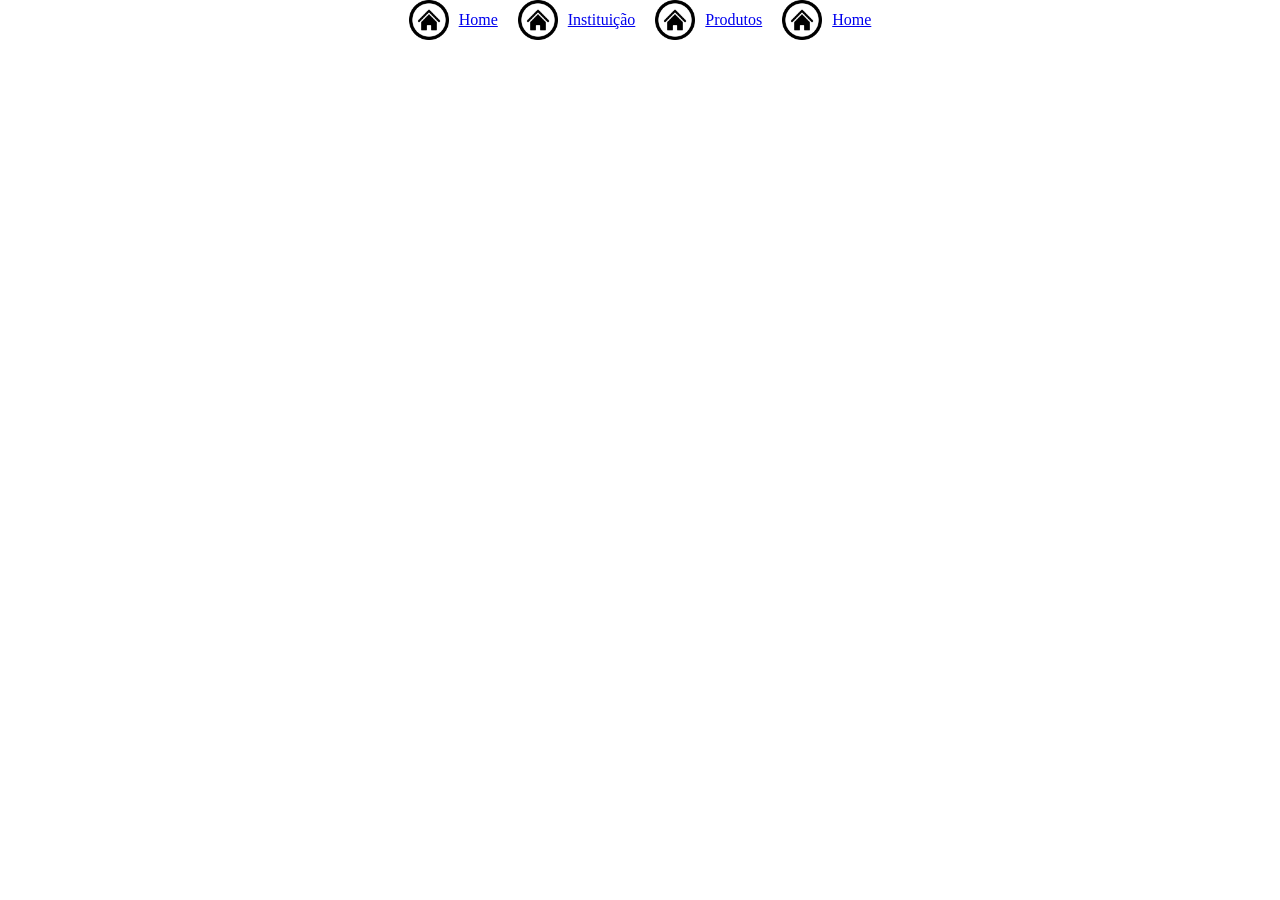
==== Home/index.html @ 7919960e "Add files via upload" ====
<!DOCTYPE html>
<html lang="en">
<head>
    <meta charset="UTF-8">
    <meta name="viewport" content="width=device-width, initial-scale=1.0">
    <link rel="stylesheet" href="style.css">
    <title>Site institucional</title>
</head>
<body>
    <nav>
        <a href="../Home/index.html" class="nav-iten">
            <img src="../assets/icons/botao-home.png" alt="Home" class="icone-nav">
            <p>Home</p>
        </a>
         <a href="../Home/index.html" class="nav-iten">
            <img src="../assets/icons/botao-home.png" alt="Home" class="icone-nav">
            <p>Instituição</p>
        </a>
         <a href="../Home/index.html" class="nav-iten">
            <img src="../assets/icons/botao-home.png" alt="Home" class="icone-nav">
            <p>Produtos</p>
        </a>
         <a href="../Home/index.html" class="nav-iten">
            <img src="../assets/icons/botao-home.png" alt="Home" class="icone-nav">
            <p>Home</p>
        </a>
        
    </nav>
</body>
</html>
---- Home/style.css ----
*{
    padding: 0;
    margin: 0;
    box-sizing: border-box;
}
nav{
    display: flex;
    justify-content: center;
    gap: 20px;
}
.nav-iten{
    display: flex;
    align-items: center;
    justify-content: center;
    gap: 10px;
}
.icone-nav{
    display: flex;
    width: auto;
    height: 40px;
}
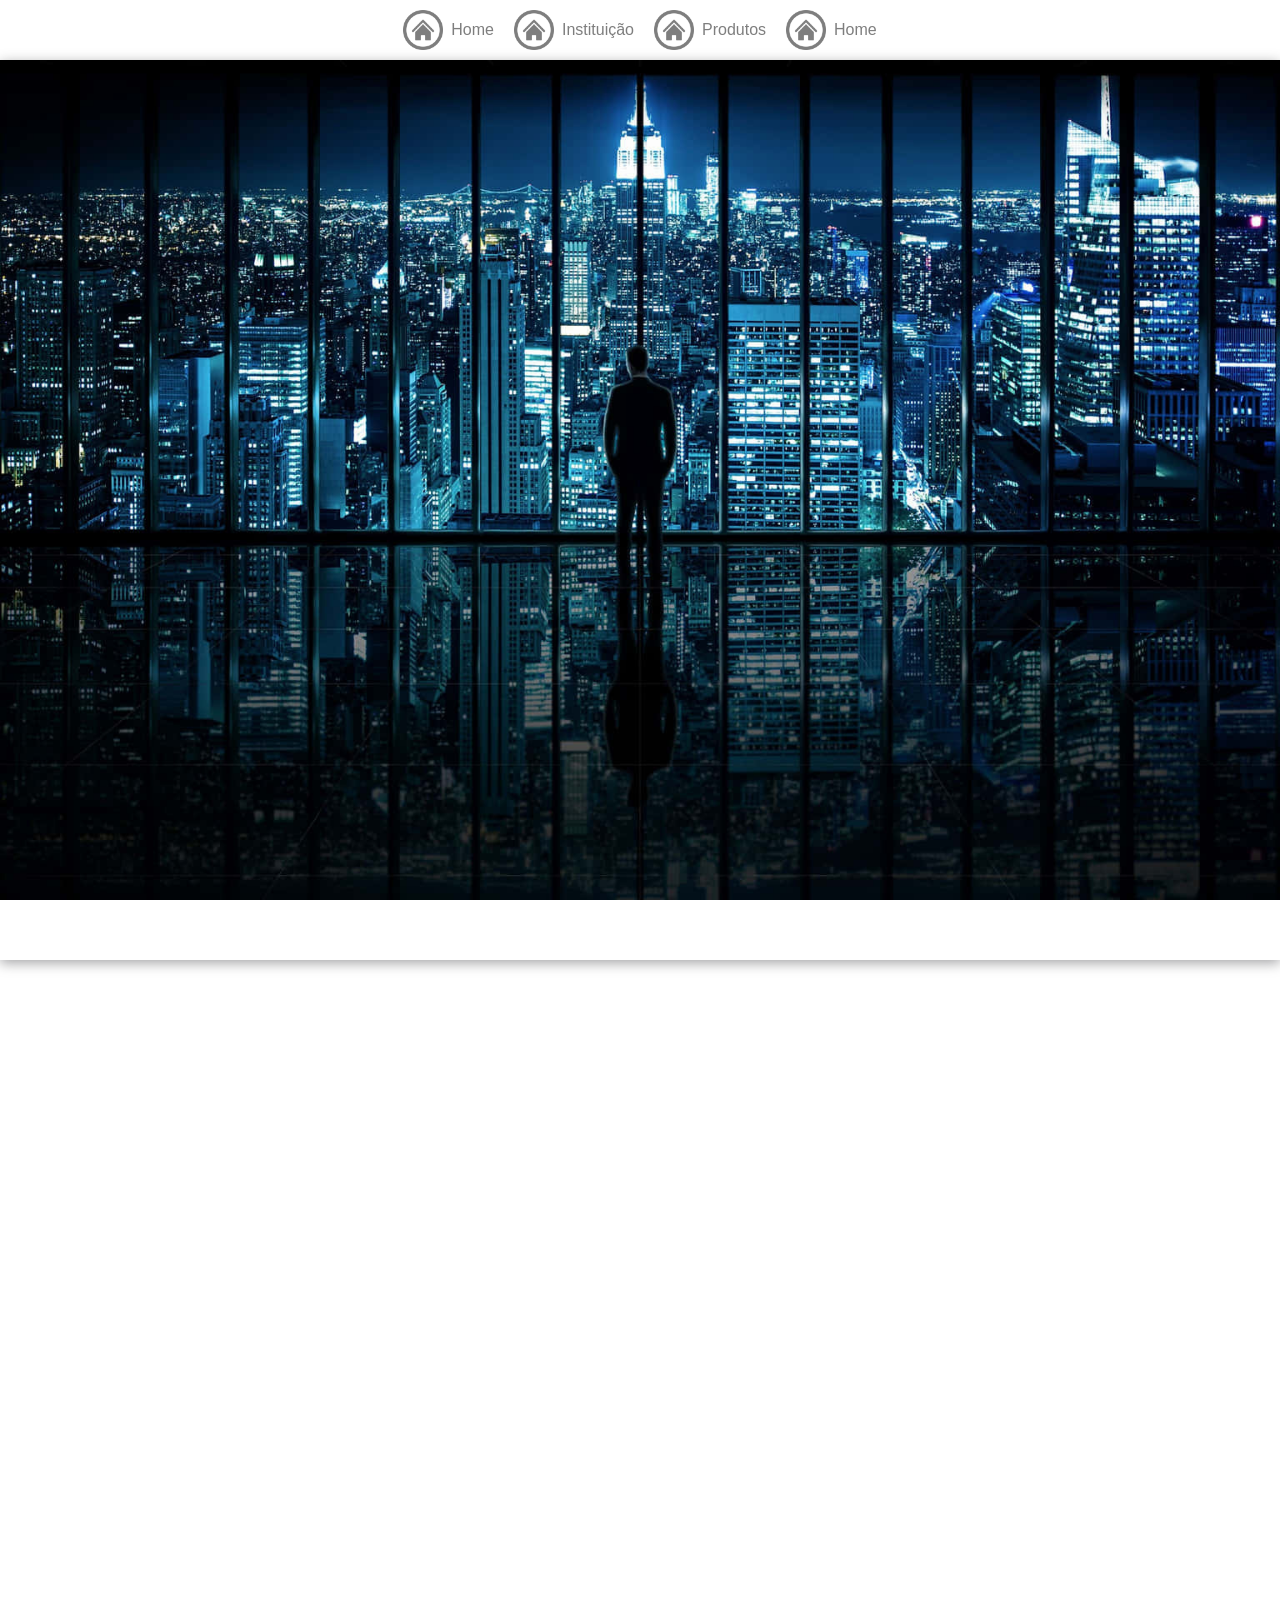
==== commit 65fd864b: "lucas" ====
--- a/Home/index.html
+++ b/Home/index.html
@@ -26,5 +26,13 @@
         </a>
         
     </nav>
+
+    <section class="s1">
+
+    </section>
+
+    <section class="s2">
+       
+    </section>
 </body>
 </html>
--- a/Home/style.css
+++ b/Home/style.css
@@ -7,15 +7,44 @@
     display: flex;
     justify-content: center;
     gap: 20px;
+    box-shadow: 0px 3px 12px 0px #00000043;
+    padding: 10px ;
 }
 .nav-iten{
     display: flex;
     align-items: center;
     justify-content: center;
     gap: 10px;
+    text-decoration: none;
+    color: black;
+    gap: 8px;
+    opacity: 0.5;
+    transition: all 200ms ease-in-out;
+}
+nav .nav-iten:hover{
+    opacity: 1;
 }
 .icone-nav{
     display: flex;
     width: auto;
     height: 40px;
+}
+
+.nav-iten p{
+    font-size: 16px;
+    font-family: Arial, Helvetica, sans-serif;
+}
+
+.s1{
+    background-image: url(../assets/images/bg.jpg);
+    background-position: center;
+    background-size: cover;
+    background-repeat: no-repeat;
+    height: 100vh;   
+    background-attachment: fixed;
+    box-shadow: 0px 3px 12px #0000085d;
+}
+
+.s2{
+    height: 100vh;   
 }
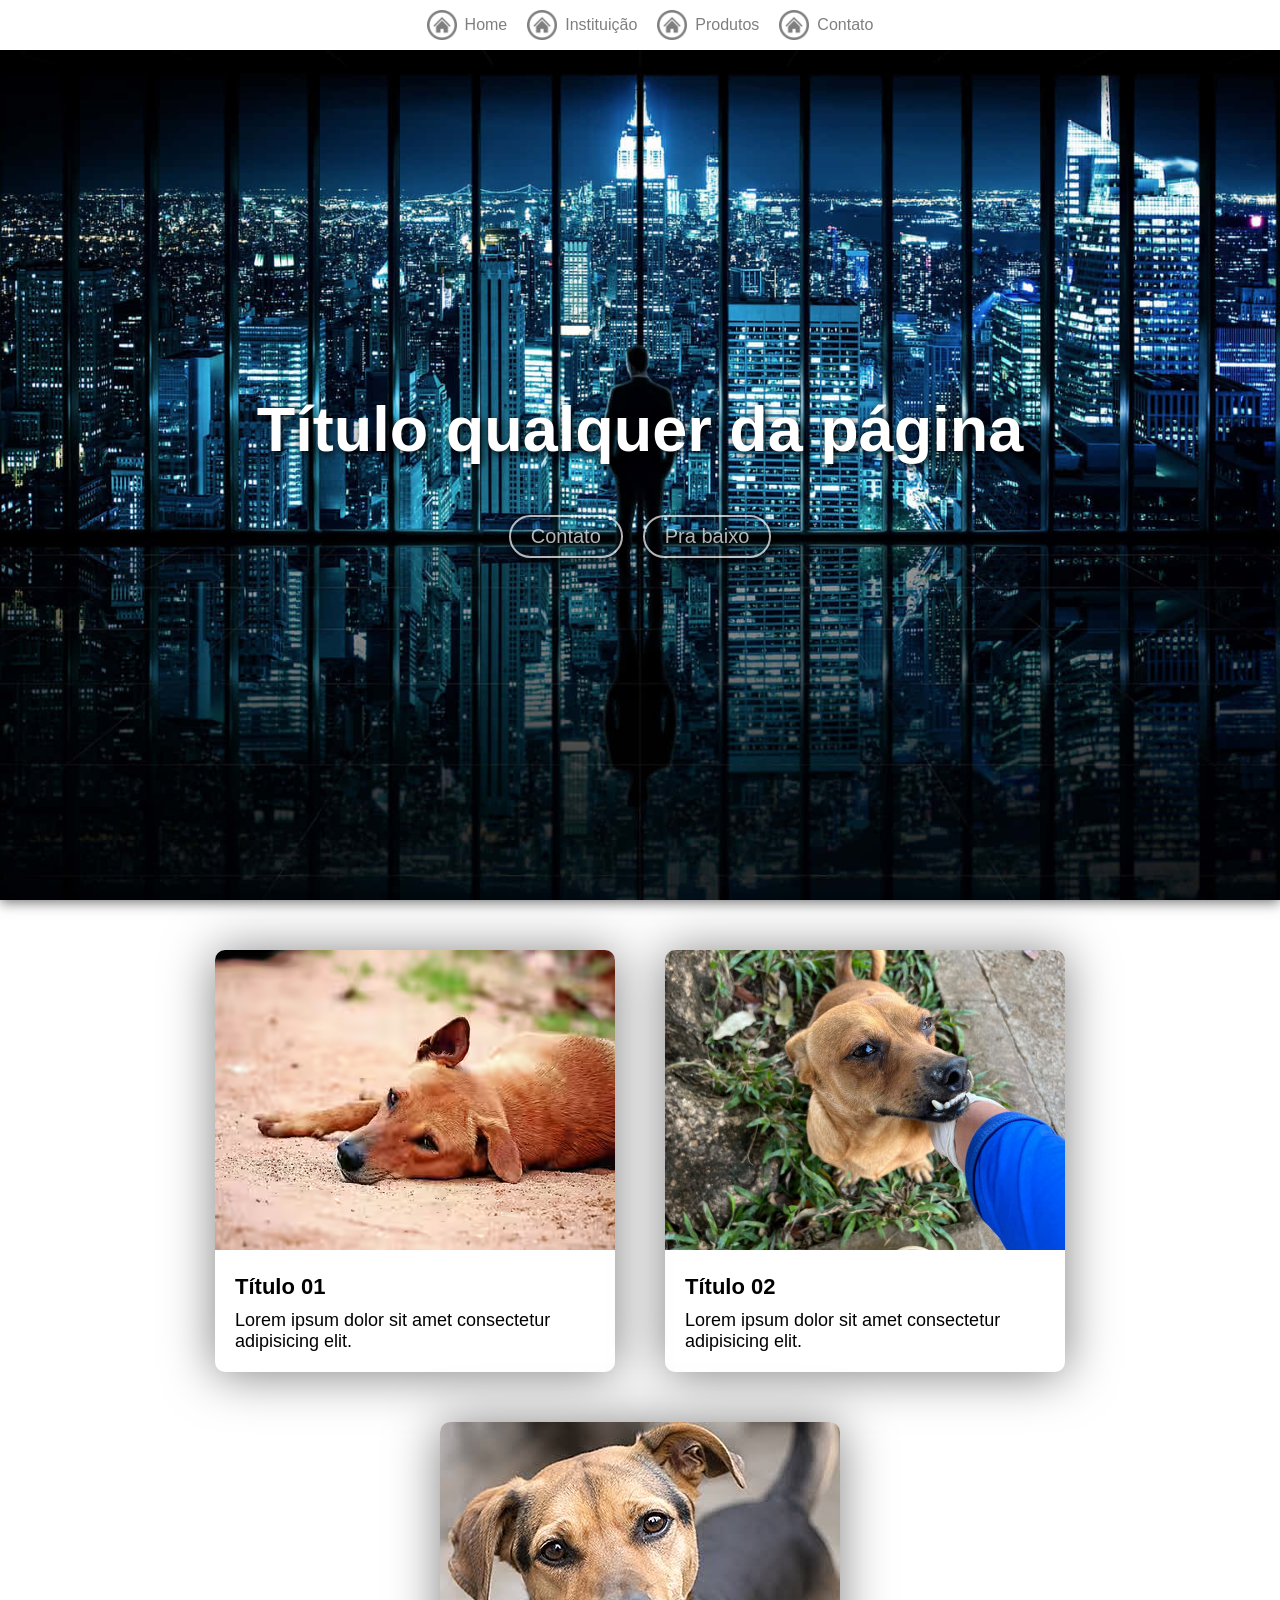
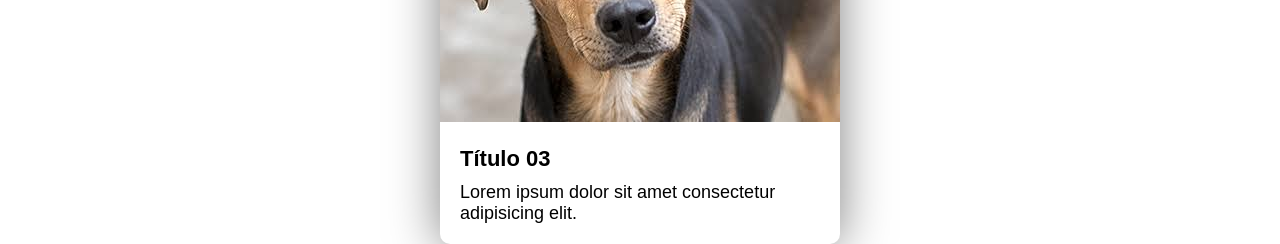
==== commit 4cf51c2b: "Add files via upload" ====
--- a/Home/index.html
+++ b/Home/index.html
@@ -1,38 +1,90 @@
 <!DOCTYPE html>
 <html lang="en">
+
 <head>
     <meta charset="UTF-8">
     <meta name="viewport" content="width=device-width, initial-scale=1.0">
+    <title>Site institucional</title>
     <link rel="stylesheet" href="style.css">
-    <title>Site institucional</title>
 </head>
+
 <body>
     <nav>
-        <a href="../Home/index.html" class="nav-iten">
-            <img src="../assets/icons/botao-home.png" alt="Home" class="icone-nav">
+        <a class="nav-item" href="../Home">
+            <img class="icone-nav" src="../assets/icons/botao-home.png" alt="Home">
             <p>Home</p>
         </a>
-         <a href="../Home/index.html" class="nav-iten">
-            <img src="../assets/icons/botao-home.png" alt="Home" class="icone-nav">
+        <a class="nav-item" href="../Institution">
+            <img class="icone-nav" src="../assets/icons/botao-home.png" alt="Home">
             <p>Instituição</p>
         </a>
-         <a href="../Home/index.html" class="nav-iten">
-            <img src="../assets/icons/botao-home.png" alt="Home" class="icone-nav">
-            <p>Produtos</p>
+        <a class="nav-item" href="../Products">
+            <img class="icone-nav" src="../assets/icons/botao-home.png" alt="Home">
+            <p>
+                Produtos
+            </p>
         </a>
-         <a href="../Home/index.html" class="nav-iten">
-            <img src="../assets/icons/botao-home.png" alt="Home" class="icone-nav">
-            <p>Home</p>
+        <a class="nav-item" href="../Contact">
+            <img class="icone-nav" src="../assets/icons/botao-home.png" alt="Home">
+            <p>Contato</p>
         </a>
-        
     </nav>
 
+    <div id="wrap-open" class="wrap-open" onclick="abrir()">
+        <img src="../assets/icons/menu.png" alt="menu">
+    </div>
+
+    <div id="menu-mobile">
+        <img onclick="fechar()" src="../assets/icons/fechar.png" alt="Fechar">
+        <a href="../Home/">Home</a>
+        <a href="../Institution/">Instituição</a>
+        <a href="../Products/">Produtos</a>
+        <a href="../Contact/">Contato</a>
+    </div>
+
     <section class="s1">
-
+        <div class="wrap-divs">
+            <div class="title-div">
+                <h1>Título qualquer da página</h1>
+            </div>
+            <div class="wrap-btns">
+                <button onclick="irParaContato()">Contato</button>
+                <button onclick="praBaixo()">Pra baixo</button>
+            </div>
+        </div>
     </section>
 
     <section class="s2">
-       
+        <div class="card">
+            <div class="wrap-img">
+                <img src="../assets/images/card01.avif" alt="Dog01">
+            </div>
+            <div class="wrap-texts">
+                <h2>Título 01</h2>
+                <p>Lorem ipsum dolor sit amet consectetur adipisicing elit.</p>
+            </div>
+        </div>
+        <div class="card">
+            <div class="wrap-img">
+                <img src="../assets/images/card02.jpeg" alt="Dog02">
+            </div>
+            <div class="wrap-texts">
+                <h2>Título 02</h2>
+                <p>Lorem ipsum dolor sit amet consectetur adipisicing elit.</p>
+            </div>
+        </div>
+        <div class="card">
+            <div class="wrap-img">
+                <img src="../assets/images/card03.jpg" alt="Dog03">
+            </div>
+            <div class="wrap-texts">
+                <h2>Título 03</h2>
+                <p>Lorem ipsum dolor sit amet consectetur adipisicing elit.</p>
+            </div>
+        </div>
     </section>
+
+    <script src="script.js"></script>
 </body>
+
 </html>
--- a/Home/style.css
+++ b/Home/style.css
@@ -1,50 +1,232 @@
-*{
+* {
     padding: 0;
     margin: 0;
-    box-sizing: border-box;
-}
-nav{
+}
+
+nav {
     display: flex;
     justify-content: center;
     gap: 20px;
-    box-shadow: 0px 3px 12px 0px #00000043;
-    padding: 10px ;
-}
-.nav-iten{
+    box-shadow: 0px 3px 12px #00000030;
+    padding: 10px;
+    position: fixed;
+    width: 100%;
+    background-color: #ffffff;
+    z-index: 999;
+}
+
+.nav-item {
     display: flex;
     align-items: center;
     justify-content: center;
-    gap: 10px;
     text-decoration: none;
     color: black;
     gap: 8px;
     opacity: 0.5;
     transition: all 200ms ease-in-out;
 }
-nav .nav-iten:hover{
+
+.nav-item:hover {
     opacity: 1;
 }
-.icone-nav{
-    display: flex;
-    width: auto;
-    height: 40px;
-}
-
-.nav-iten p{
+
+.icone-nav {
+    width: 30px;
+    height: auto;
+}
+
+.nav-item p {
     font-size: 16px;
     font-family: Arial, Helvetica, sans-serif;
 }
 
-.s1{
-    background-image: url(../assets/images/bg.jpg);
+.s1 {
+    background-image: url('../assets/images/bg.jpg');
     background-position: center;
+    background-repeat: no-repeat;
     background-size: cover;
-    background-repeat: no-repeat;
-    height: 100vh;   
     background-attachment: fixed;
-    box-shadow: 0px 3px 12px #0000085d;
-}
-
-.s2{
-    height: 100vh;   
+    height: 100vh;
+    box-shadow: 0px 3px 12px #00000085;
+    display: flex;
+    align-items: center;
+    justify-content: center;
+}
+
+.wrap-divs {
+    padding: 20px;
+}
+
+.title-div {
+    color: white;
+    font-family: Arial, Helvetica, sans-serif;
+    font-size: 42px;
+    padding: 50px;
+    text-shadow: 2px 3px 10px black;
+}
+
+.wrap-btns {
+    display: flex;
+    justify-content: center;
+    gap: 20px;
+}
+
+.wrap-btns button {
+    padding: 8px 20px 8px 20px;
+    border-radius: 999px;
+    border: none;
+    border: 2px solid white;
+    background: none;
+    color: white;
+    font-size: 20px;
+    font-family: Arial, Helvetica, sans-serif;
+    box-shadow: 2px 3px 10px black;
+    opacity: 0.7;
+    transition: all 400ms ease-in-out;
+}
+
+.wrap-btns button:hover {
+    cursor: pointer;
+    opacity: 1;
+    border: 2px solid #51daf3;
+    box-shadow: 2px 3px 10px white;
+    color: #51daf3;
+    transform: scale(1.1);
+}
+
+.s2 {
+    height: 80vh;
+    display: flex;
+    align-items: center;
+    justify-content: center;
+    flex-wrap: wrap;
+    gap: 50px;
+    padding: 50px;
+}
+
+.wrap-open,
+.wrap-open img {
+    display: none;
+}
+
+#menu-mobile,
+#menu-mobile img {
+    display: none;
+}
+
+.card{
+    box-shadow: 0px 2px 50px #00000080;
+    border-radius: 10px;
+    width: 400px;
+    transition: all 200ms ease-in-out;
+}
+.card:hover{
+    transform: translateY(10px);
+    box-shadow: 3px 5px 10px #00000080;
+}
+.wrap-img{
+    overflow: hidden;
+    border-top-left-radius:10px;
+    border-top-right-radius: 10px;
+}
+.wrap-texts{
+    padding: 20px;
+    font-family: Arial, Helvetica, sans-serif;
+}
+.wrap-texts h2{
+    font-size: 22px;
+    font-weight: bold;
+    margin-bottom: 10px;
+}
+.wrap-texts p{
+    font-size: 18px;
+}
+
+
+
+@media (width <=1000px) {
+    nav {
+        display: none;
+    }
+
+    .wrap-open {
+        display: flex;
+        background-color: #ffffff;
+        opacity: 0.5;
+        width: 50px;
+        height: 50px;
+        position: absolute;
+        right: 10px;
+        top: 10px;
+        align-items: center;
+        justify-content: center;
+        border-radius: 5px;
+        transition: all 200ms ease-in-out;
+    }
+
+    .wrap-open:hover {
+        opacity: 1;
+        cursor: pointer;
+    }
+
+    .wrap-open img {
+        display: flex;
+        width: 35px;
+    }
+
+    #menu-mobile {
+        display: none;
+        align-items: center;
+        justify-content: center;
+        flex-direction: column;
+        gap: 20px;
+        font-size: 32px;
+        height: 100vh;
+        animation: deCima 1s ease-in-out;
+    }
+
+    #menu-mobile a {
+        text-decoration: none;
+        font-family: Arial, Helvetica, sans-serif;
+        color: black;
+        opacity: 0.5;
+        transition: all 200ms ease-in-out;
+    }
+
+    #menu-mobile a:hover {
+        opacity: 1;
+        font-weight: bold;
+    }
+
+    #menu-mobile img {
+        display: block;
+        width: 35px;
+        position: absolute;
+        top: 18px;
+        right: 18px;
+        opacity: 0.5;
+        transition: all 200ms ease-in-out;
+    }
+
+    #menu-mobile img:hover {
+        cursor: pointer;
+        opacity: 1;
+    }
+
+    .title-div {
+        font-size: 28px;
+        padding: 20px;
+    }
+}
+
+@keyframes deCima {
+    0% {
+        transform: translateY(-100%);
+        opacity: 0;
+        height: 0vh;
+    }
+
+    50% {
+        opacity: 0;
+    }
 }
